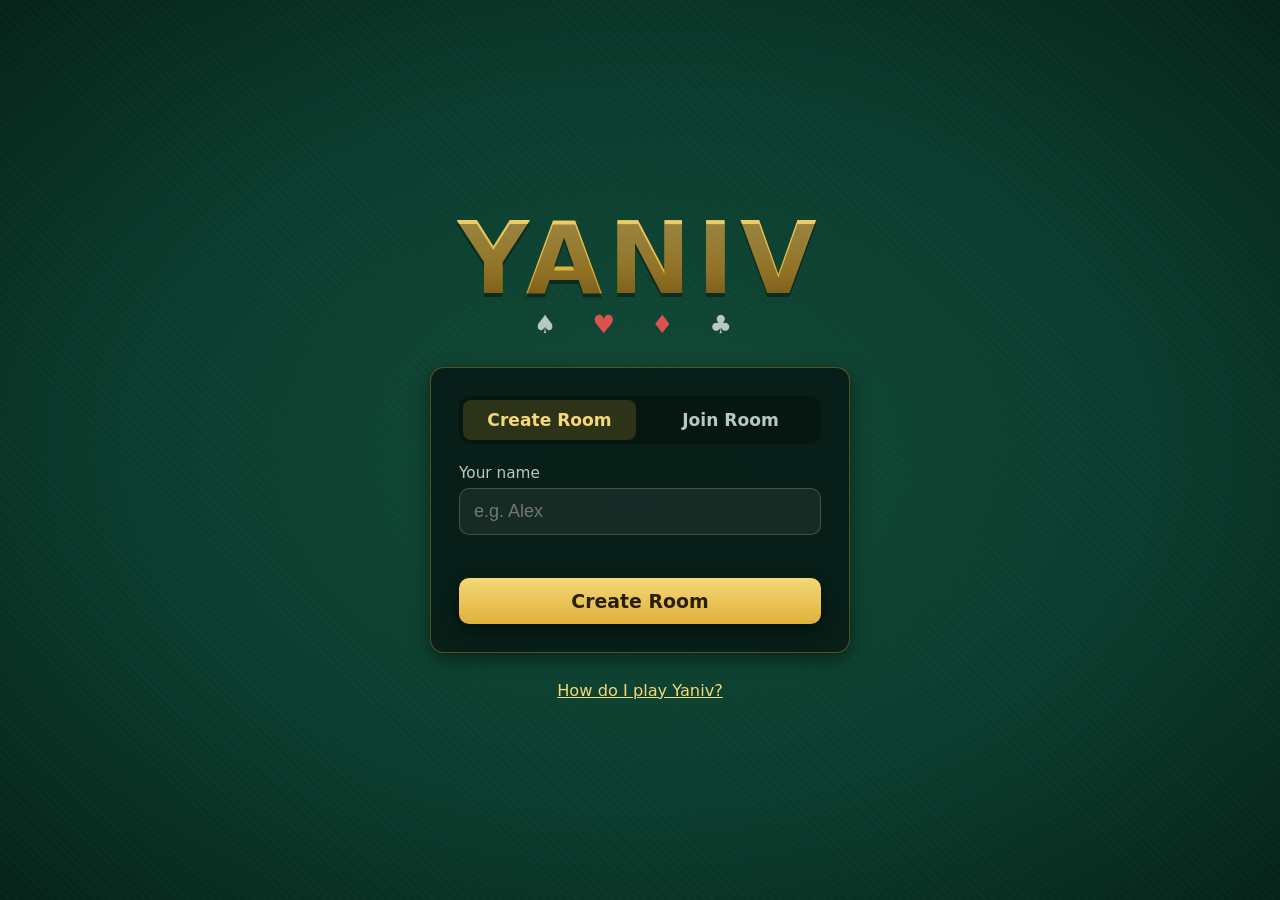
==== room.html @ 32cfc76b "Finished Project" ====
<!doctype html>
<html lang="en">
<head>
<meta charset="utf-8">
<meta name="viewport" content="width=device-width, initial-scale=1">
<title>Yaniv Online — Room</title>
<link rel="stylesheet" href="css/style.css?v=12">
</head>
<body>
<div class="game-wrap">
  <div class="topbar">
    <div class="brand">YANIV</div>
    <div class="room-code-tag" id="room-code-tag" title="Click to copy invite link">Room: ----</div>
    <a class="btn-secondary" href="rules.html" target="_blank" rel="noopener" style="text-decoration:none; display:inline-flex; align-items:center;">Rules</a>
    <button class="btn-secondary" id="leave-btn">Leave</button>
  </div>

  <div id="opponents-row" class="opponents-row"></div>

  <div class="table-area" id="table-area"></div>

  <div class="bottom-bar">
    <div class="your-info-row">
      <div>You: <strong id="your-name">-</strong></div>
      <div class="you-total" id="your-total">Hand total: 0</div>
    </div>
    <div class="hand-row" id="hand-row"></div>
  </div>
</div>

<!-- Lobby (waiting for players / host to start) -->
<div class="overlay-panel hidden" id="lobby-overlay">
  <div class="overlay-card">
    <h2>Waiting Room</h2>
    <p>Share this code with friends so they can join:</p>
    <div class="room-code-tag" id="lobby-code" style="display:inline-block;font-size:1.4rem;"></div>
    <div class="lobby-players" id="lobby-players"></div>
    <div id="lobby-host-controls"></div>
    <div id="lobby-guest-msg" class="pickup-hint hidden">Waiting for the host to start the game…</div>
    <div class="modal-close-row"><button class="btn-secondary" id="lobby-leave-btn">Back to Home</button></div>
  </div>
</div>

<!-- Round end -->
<div class="overlay-panel hidden" id="round-end-overlay">
  <div class="overlay-card">
    <h2 id="round-end-title">Round Over</h2>
    <table class="results-table" id="round-end-table"></table>
    <div id="round-end-controls"></div>
  </div>
</div>

<!-- Finished -->
<div class="overlay-panel hidden" id="finished-overlay">
  <div class="overlay-card">
    <h2 id="finished-title">Game Over</h2>
    <table class="results-table" id="finished-table"></table>
    <h3 id="scorecard-title" class="hidden" style="color:var(--gold-light); margin-top:20px; margin-bottom:4px;">Scorecard</h3>
    <div style="overflow-x:auto;"><table class="results-table" id="scorecard-table"></table></div>
    <button class="btn-primary" id="back-home-btn">Back to Home</button>
  </div>
</div>

<div class="copy-toast" id="copy-toast">Invite link copied!</div>
<div class="copy-toast" id="call-toast"></div>
<div class="turn-toast" id="turn-toast">It's your turn!</div>

<button class="chat-toggle-btn" id="chat-toggle-btn" title="Chat">💬<span class="chat-badge hidden" id="chat-badge">0</span></button>
<div class="chat-panel hidden" id="chat-panel">
  <div class="chat-panel-header">
    <span>Chat</span>
    <button class="chat-close-btn" id="chat-close-btn" type="button">✕</button>
  </div>
  <div class="chat-messages" id="chat-messages"></div>
  <form class="chat-input-row" id="chat-form">
    <input type="text" id="chat-input" maxlength="200" placeholder="Say something…" autocomplete="off">
    <button type="submit" class="btn-primary" id="chat-send-btn">Send</button>
  </form>
</div>

<script src="js/game.js?v=12"></script>
</body>
</html>
---- css/style.css ----
:root {
  --felt-1: #0b3d2e;
  --felt-2: #124a35;
  --felt-edge: #062318;
  --gold: #e0b13a;
  --gold-light: #f4d879;
  --panel-bg: rgba(8, 28, 22, 0.92);
  --panel-border: rgba(224, 177, 58, 0.35);
  --text-light: #f2ead9;
  --text-dim: #b9c9bf;
  --red: #c62828;
  --black: #16181a;
  --card-bg: #fbf7ec;
  --danger: #d9453d;
  --good: #3fa96b;
  --shadow: 0 6px 18px rgba(0, 0, 0, 0.45);
  --radius: 14px;
  font-size: 18px;
}

* { box-sizing: border-box; }

html, body {
  margin: 0;
  padding: 0;
  min-height: 100%;
  font-family: 'Segoe UI', system-ui, -apple-system, Roboto, sans-serif;
  color: var(--text-light);
  background:
    radial-gradient(ellipse at center, var(--felt-2) 0%, var(--felt-1) 55%, var(--felt-edge) 100%);
  background-attachment: fixed;
}

body::before {
  content: "";
  position: fixed;
  inset: 0;
  pointer-events: none;
  background-image: repeating-linear-gradient(45deg, rgba(255,255,255,0.015) 0 2px, transparent 2px 6px);
  z-index: 0;
}

a { color: var(--gold-light); }

button {
  font-family: inherit;
  cursor: pointer;
  border: none;
  border-radius: 10px;
  font-weight: 600;
  transition: transform .12s ease, box-shadow .12s ease, opacity .12s ease;
}
button:active { transform: translateY(1px); }
button:disabled { cursor: not-allowed; opacity: .45; transform: none; }

.btn-primary {
  background: linear-gradient(180deg, var(--gold-light), var(--gold));
  color: #2a1e05;
  padding: 12px 22px;
  font-size: 1.05rem;
  box-shadow: var(--shadow);
}
.btn-primary:not(:disabled):hover { box-shadow: 0 8px 22px rgba(224,177,58,0.4); transform: translateY(-2px); }

.btn-secondary {
  background: rgba(255,255,255,0.08);
  color: var(--text-light);
  padding: 10px 18px;
  border: 1px solid rgba(255,255,255,0.18);
}
.btn-secondary:not(:disabled):hover { background: rgba(255,255,255,0.15); transform: translateY(-2px); }

.btn-danger {
  background: linear-gradient(180deg, #e46a63, var(--danger));
  color: #fff;
  padding: 10px 18px;
}

.hidden { display: none !important; }

/* ---------- Landing page ---------- */
.landing-wrap {
  position: relative;
  z-index: 1;
  min-height: 100vh;
  display: flex;
  flex-direction: column;
  align-items: center;
  justify-content: center;
  padding: 24px;
  gap: 28px;
}

.logo {
  text-align: center;
}
.logo h1 {
  font-size: clamp(3rem, 10vw, 5.5rem);
  margin: 0;
  letter-spacing: 6px;
  font-weight: 800;
  background: linear-gradient(180deg, var(--gold-light), var(--gold) 60%, #a97a1f);
  -webkit-background-clip: text;
  background-clip: text;
  color: transparent;
  text-shadow: 0 4px 0 rgba(0,0,0,0.35);
}
.logo .suits {
  font-size: 1.4rem;
  letter-spacing: 14px;
  color: var(--text-dim);
  margin-top: -6px;
}
.logo .suits .red { color: #d9534f; }

.card-panel {
  background: var(--panel-bg);
  border: 1px solid var(--panel-border);
  border-radius: var(--radius);
  box-shadow: var(--shadow);
  padding: 28px;
  width: 100%;
  max-width: 420px;
}

.tabs {
  display: flex;
  gap: 8px;
  margin-bottom: 20px;
  background: rgba(0,0,0,0.25);
  border-radius: 10px;
  padding: 4px;
}
.tab-btn {
  flex: 1;
  background: transparent;
  color: var(--text-dim);
  padding: 10px;
  border-radius: 8px;
  font-size: 0.95rem;
}
.tab-btn.active {
  background: rgba(224,177,58,0.18);
  color: var(--gold-light);
}

.field {
  margin-bottom: 16px;
}
.field label {
  display: block;
  font-size: 0.85rem;
  color: var(--text-dim);
  margin-bottom: 6px;
}
.field input {
  width: 100%;
  padding: 12px 14px;
  border-radius: 10px;
  border: 1px solid rgba(255,255,255,0.18);
  background: rgba(255,255,255,0.06);
  color: var(--text-light);
  font-size: 1rem;
  outline: none;
}
.field input:focus { border-color: var(--gold); }
.field input.code-input {
  text-transform: uppercase;
  letter-spacing: 6px;
  font-weight: 700;
  text-align: center;
}

.form-error {
  color: #ff8a80;
  font-size: 0.88rem;
  min-height: 1.2em;
  margin-bottom: 8px;
}

.panel-action { width: 100%; }

.rules-link {
  text-align: center;
  color: var(--text-dim);
  font-size: 0.9rem;
}

/* Rules modal */
.modal-overlay {
  position: fixed;
  inset: 0;
  background: rgba(0,0,0,0.6);
  display: flex;
  align-items: center;
  justify-content: center;
  z-index: 50;
  padding: 20px;
}
.modal-box {
  background: #12251d;
  border: 1px solid var(--panel-border);
  border-radius: var(--radius);
  max-width: 560px;
  width: 100%;
  max-height: 85vh;
  overflow-y: auto;
  padding: 26px 28px;
  box-shadow: var(--shadow);
}
.modal-box h2 { color: var(--gold-light); margin-top: 0; }
.modal-box h3 { color: var(--gold-light); font-size: 1rem; margin-bottom: 4px; }
.modal-box p, .modal-box li { color: var(--text-light); line-height: 1.5; font-size: 0.94rem; }
.modal-close-row { text-align: right; margin-top: 16px; }

/* ---------- Game room ---------- */
.game-wrap {
  position: relative;
  z-index: 1;
  min-height: 100vh;
  display: flex;
  flex-direction: column;
}

.topbar {
  display: flex;
  align-items: center;
  justify-content: space-between;
  padding: 10px 18px;
  background: rgba(0,0,0,0.25);
  border-bottom: 1px solid rgba(255,255,255,0.08);
  flex-wrap: wrap;
  gap: 8px;
}
.topbar .room-code-tag {
  font-weight: 700;
  letter-spacing: 3px;
  background: rgba(224,177,58,0.15);
  color: var(--gold-light);
  padding: 6px 12px;
  border-radius: 8px;
  cursor: pointer;
}
.topbar .brand { font-weight: 800; letter-spacing: 2px; color: var(--gold-light); }

.opponents-row {
  display: flex;
  flex-wrap: wrap;
  gap: 14px;
  justify-content: center;
  padding: 16px;
}

.player-pod {
  background: rgba(0,0,0,0.28);
  border: 1px solid rgba(255,255,255,0.1);
  border-radius: 12px;
  padding: 10px 14px;
  min-width: 120px;
  text-align: center;
  position: relative;
}
.player-pod.active-turn {
  border-color: var(--gold);
  box-shadow: 0 0 0 2px rgba(224,177,58,0.5), 0 0 14px rgba(224,177,58,0.35);
}
.player-pod.disconnected { opacity: 0.5; }
.player-pod.eliminated { opacity: 0.4; filter: grayscale(1); }
.player-pod.spectating { opacity: 0.65; border-style: dashed; }
.player-pod.you { border-color: var(--gold-light); box-shadow: 0 0 0 1px rgba(244,216,121,0.4); }
.you-badge {
  display: inline-block;
  background: var(--gold-light);
  color: #2a1e05;
  font-size: 0.62rem;
  font-weight: 700;
  padding: 1px 5px;
  border-radius: 6px;
  margin-left: 3px;
  vertical-align: middle;
}
.kick-btn {
  width: 22px; height: 22px; border-radius: 50%;
  background: var(--danger); color: #fff;
  font-size: 0.7rem; line-height: 1; padding: 0;
  display: flex; align-items: center; justify-content: center;
  box-shadow: var(--shadow);
  flex-shrink: 0;
}
.kick-btn:hover { background: #e46a63; }
.player-pod .kick-btn {
  position: absolute; top: -8px; left: -8px;
}
.player-pod .avatar {
  width: 40px; height: 40px;
  border-radius: 50%;
  background: linear-gradient(160deg, var(--gold-light), var(--gold));
  color: #2a1e05;
  display: flex; align-items: center; justify-content: center;
  font-weight: 700;
  margin: 0 auto 6px;
}
.player-pod .pname { font-size: 0.9rem; font-weight: 600; }
.player-pod .pmeta { font-size: 0.78rem; color: var(--text-dim); }
.player-pod .host-badge { color: var(--gold-light); font-size: 0.7rem; }
.called-badge {
  display: inline-block;
  background: var(--gold);
  color: #2a1e05;
  font-size: 0.62rem;
  font-weight: 800;
  letter-spacing: 0.5px;
  padding: 2px 7px;
  border-radius: 10px;
  box-shadow: 0 0 8px rgba(224,177,58,0.7);
}
.player-pod .turn-flag {
  position: absolute; top: -8px; right: -8px;
  background: var(--gold); color: #2a1e05;
  font-size: 0.65rem; padding: 3px 6px; border-radius: 20px;
  font-weight: 700;
}

.table-area {
  flex: 1;
  display: flex;
  align-items: center;
  justify-content: center;
  gap: 40px;
  padding: 10px 16px;
  flex-wrap: wrap;
}

.pile {
  display: flex;
  flex-direction: column;
  align-items: center;
  gap: 8px;
}
.pile-label { font-size: 0.8rem; color: var(--text-dim); letter-spacing: 1px; text-transform: uppercase; }
.pile-cards { display: flex; min-height: 92px; }
.pile-cards .playing-card { margin-left: -34px; }
.pile-cards .playing-card:first-child { margin-left: 0; }
.empty-slot {
  width: 66px; height: 92px;
  border: 2px dashed rgba(255,255,255,0.15);
  border-radius: 8px;
}

.throw-pile .playing-card.pickable {
  cursor: pointer;
  box-shadow: 0 2px 6px rgba(0,0,0,0.5), 0 0 12px 2px rgba(224,177,58,0.55);
  transition: transform .15s ease;
}
.throw-pile .playing-card.pickable:hover { transform: translateY(-10px); z-index: 2; }

.stock-stack { position: relative; width: 66px; height: 92px; }
.stock-stack .playing-card { position: absolute; top: 0; left: 0; }
.stock-stack.pickable-deck {
  cursor: pointer;
  transition: transform .15s ease;
}
.stock-stack.pickable-deck .playing-card {
  box-shadow: 0 2px 6px rgba(0,0,0,0.5), 0 0 12px 2px rgba(224,177,58,0.55);
}
.stock-stack.pickable-deck:hover { transform: translateY(-6px); }
.stock-count {
  position: absolute; bottom: -22px; left: 50%; transform: translateX(-50%);
  background: rgba(0,0,0,0.4); padding: 2px 8px; border-radius: 10px; font-size: 0.78rem;
}

.center-status {
  text-align: center;
  min-width: 200px;
}
.center-status .turn-msg {
  font-size: 1.15rem;
  font-weight: 700;
  color: var(--gold-light);
  margin-bottom: 10px;
}
.center-status .round-tag { color: var(--text-dim); font-size: 0.85rem; margin-bottom: 12px; }
.timer-tag {
  display: inline-block;
  font-size: 0.85rem;
  font-weight: 700;
  color: var(--text-dim);
  background: rgba(0,0,0,0.3);
  padding: 3px 10px;
  border-radius: 12px;
  margin-bottom: 10px;
}
.timer-tag.low { color: #fff; background: var(--danger); }

.action-row {
  display: flex;
  gap: 10px;
  justify-content: center;
  flex-wrap: wrap;
}

.pickup-hint {
  font-size: 0.8rem;
  color: var(--text-dim);
  margin-top: 4px;
}

.bottom-bar {
  background: rgba(0,0,0,0.3);
  border-top: 1px solid rgba(255,255,255,0.08);
  padding: 14px 18px 20px;
}
.your-info-row {
  display: flex;
  align-items: center;
  justify-content: space-between;
  margin-bottom: 10px;
  flex-wrap: wrap;
  gap: 10px;
}
.your-info-row .you-total {
  font-weight: 700;
  color: var(--text-light);
}
.your-info-row .you-total.low { color: var(--good); }

.hand-row {
  display: flex;
  justify-content: center;
  gap: 0;
  min-height: 118px;
  flex-wrap: wrap;
}

.playing-card {
  width: 66px;
  height: 92px;
  background: var(--card-bg);
  border-radius: 8px;
  box-shadow: 0 2px 6px rgba(0,0,0,0.5);
  position: relative;
  display: flex;
  flex-direction: column;
  justify-content: space-between;
  padding: 5px 6px;
  font-weight: 700;
  user-select: none;
  border: 1px solid rgba(0,0,0,0.15);
  flex-shrink: 0;
}
.playing-card.red { color: var(--red); }
.playing-card.black { color: var(--black); }
.playing-card.joker { color: #6b3fa0; }
.playing-card .corner { font-size: 0.95rem; line-height: 1; }
.playing-card .corner.bottom { align-self: flex-end; transform: rotate(180deg); }
.playing-card .center-suit {
  position: absolute;
  inset: 0;
  display: flex;
  align-items: center;
  justify-content: center;
  font-size: 1.7rem;
}
.playing-card.back {
  background: repeating-linear-gradient(135deg, #7a1f2b 0 8px, #5c141d 8px 16px);
  border: 2px solid #f4d879;
}

.hand-row .playing-card {
  cursor: pointer;
  transition: transform .15s ease, box-shadow .15s ease;
  margin-left: -22px;
}
.hand-row .playing-card:first-child { margin-left: 0; }
.hand-row .playing-card:hover { transform: translateY(-10px); z-index: 2; }
.hand-row .playing-card.selected {
  transform: translateY(-18px);
  box-shadow: 0 0 0 3px var(--gold), 0 6px 14px rgba(0,0,0,0.5);
  z-index: 3;
}

/* Modals: round end / finished / lobby overlays */
.overlay-panel {
  position: fixed;
  inset: 0;
  background: rgba(0,0,0,0.65);
  display: flex;
  align-items: center;
  justify-content: center;
  z-index: 40;
  padding: 20px;
  animation: overlayFadeIn .2s ease both;
}
.overlay-card {
  background: #10241b;
  border: 1px solid var(--panel-border);
  border-radius: var(--radius);
  max-width: 620px;
  width: 100%;
  max-height: 88vh;
  overflow-y: auto;
  padding: 26px;
  box-shadow: var(--shadow);
  animation: overlayCardIn .25s cubic-bezier(.2,.85,.3,1.15) both;
}
.overlay-card h2 { color: var(--gold-light); margin-top: 0; }

.results-table { width: 100%; border-collapse: collapse; margin: 14px 0; font-size: 0.92rem; }
.results-table th, .results-table td { text-align: left; padding: 8px 10px; border-bottom: 1px solid rgba(255,255,255,0.08); }
.results-table th { color: var(--text-dim); font-weight: 600; font-size: 0.8rem; text-transform: uppercase; }
.results-table td.mini-hand { display: flex; gap: 2px; flex-wrap: wrap; }
.tag-caller { color: var(--gold-light); font-size: 0.75rem; margin-left: 6px; }
.tag-winner { color: #8fe6ac; font-weight: 700; font-size: 0.75rem; margin-left: 6px; }
.tag-out { color: var(--text-dim); font-size: 0.75rem; margin-left: 6px; }
.results-table tr.winner-row { background: rgba(224,177,58,0.1); }
.results-table tr.winner-row td:nth-child(2) { font-weight: 700; color: var(--gold-light); }

.mini-card {
  display: inline-flex;
  align-items: center;
  justify-content: center;
  width: 26px; height: 34px;
  background: var(--card-bg);
  border-radius: 4px;
  font-size: 0.7rem;
  font-weight: 700;
  color: var(--black);
}
.mini-card.red { color: var(--red); }
.mini-card.joker { color: #6b3fa0; }

.lobby-players { margin: 16px 0; }
.lobby-player-item {
  display: flex; align-items: center; justify-content: space-between;
  padding: 10px 14px; background: rgba(255,255,255,0.05); border-radius: 8px; margin-bottom: 8px;
}

.copy-toast {
  position: fixed;
  bottom: 20px; left: 50%; transform: translateX(-50%);
  background: var(--gold); color: #2a1e05;
  padding: 8px 18px; border-radius: 20px; font-weight: 600;
  z-index: 60; box-shadow: var(--shadow);
  opacity: 0; pointer-events: none;
  transition: opacity .25s ease;
}
.copy-toast.show { opacity: 1; animation: toastPop .24s cubic-bezier(.2,.8,.3,1.2); }

.turn-toast {
  position: fixed;
  top: 22px; left: 50%; transform: translateX(-50%) translateY(-10px);
  background: linear-gradient(180deg, var(--gold-light), var(--gold));
  color: #2a1e05;
  padding: 14px 30px;
  border-radius: 30px;
  font-weight: 800;
  font-size: 1.15rem;
  letter-spacing: .3px;
  box-shadow: 0 10px 28px rgba(224,177,58,0.5);
  z-index: 70;
  opacity: 0;
  pointer-events: none;
  transition: opacity .15s ease;
}
.turn-toast.show { opacity: 1; animation: turnToastPop .4s cubic-bezier(.2,.8,.3,1.3); }

/* ---------- Animations ---------- */
@keyframes turnToastPop {
  0%   { opacity: 0; transform: translateX(-50%) translateY(-24px) scale(.7); }
  60%  { opacity: 1; transform: translateX(-50%) translateY(3px) scale(1.06); }
  100% { opacity: 1; transform: translateX(-50%) translateY(0) scale(1); }
}
@keyframes toastPop {
  0%   { opacity: 0; transform: translateX(-50%) translateY(14px) scale(.92); }
  100% { opacity: 1; transform: translateX(-50%) translateY(0) scale(1); }
}
@keyframes overlayFadeIn {
  from { opacity: 0; }
  to   { opacity: 1; }
}
@keyframes overlayCardIn {
  from { opacity: 0; transform: translateY(26px) scale(.96); }
  to   { opacity: 1; transform: translateY(0) scale(1); }
}

@media (max-width: 560px) {
  .playing-card { width: 52px; height: 74px; }
  .hand-row .playing-card { margin-left: -20px; }
  .table-area { gap: 20px; }
}

/* ---------- Chat ---------- */
.chat-toggle-btn {
  position: fixed;
  right: 18px;
  bottom: 18px;
  z-index: 80;
  width: 52px;
  height: 52px;
  border-radius: 50%;
  border: none;
  background: linear-gradient(180deg, var(--gold-light), var(--gold));
  box-shadow: var(--shadow);
  font-size: 1.35rem;
  cursor: pointer;
  display: flex;
  align-items: center;
  justify-content: center;
}
.chat-badge {
  position: absolute;
  top: -3px;
  right: -3px;
  background: var(--danger);
  color: #fff;
  font-size: 0.65rem;
  font-weight: 700;
  min-width: 18px;
  height: 18px;
  border-radius: 9px;
  display: flex;
  align-items: center;
  justify-content: center;
  padding: 0 4px;
  box-shadow: var(--shadow);
}
.chat-panel {
  position: fixed;
  right: 18px;
  bottom: 82px;
  z-index: 80;
  width: 300px;
  max-width: calc(100vw - 36px);
  height: 380px;
  max-height: calc(100vh - 120px);
  background: var(--panel-bg);
  border: 1px solid var(--panel-border);
  border-radius: 14px;
  box-shadow: var(--shadow);
  display: flex;
  flex-direction: column;
  overflow: hidden;
}
.chat-panel-header {
  display: flex;
  align-items: center;
  justify-content: space-between;
  padding: 10px 14px;
  border-bottom: 1px solid var(--panel-border);
  color: var(--gold-light);
  font-weight: 700;
  font-size: 0.9rem;
}
.chat-close-btn {
  background: none;
  border: none;
  color: var(--text-dim);
  font-size: 1rem;
  line-height: 1;
  cursor: pointer;
  padding: 2px;
}
.chat-close-btn:hover { color: var(--text-light); }
.chat-messages {
  flex: 1;
  overflow-y: auto;
  padding: 10px 14px;
  display: flex;
  flex-direction: column;
  gap: 8px;
}
.chat-msg {
  font-size: 0.85rem;
  color: var(--text-light);
  line-height: 1.35;
  word-break: break-word;
}
.chat-msg .chat-msg-name { color: var(--gold-light); font-weight: 700; margin-right: 4px; }
.chat-msg.you .chat-msg-name { color: #8fd0a8; }
.chat-input-row {
  display: flex;
  gap: 6px;
  padding: 10px 12px;
  border-top: 1px solid var(--panel-border);
}
.chat-input-row input {
  flex: 1;
  min-width: 0;
  padding: 8px 10px;
  border-radius: 8px;
  border: 1px solid var(--panel-border);
  background: rgba(0,0,0,0.25);
  color: var(--text-light);
  font-size: 0.85rem;
}
.chat-input-row input:focus { outline: none; border-color: var(--gold); }
.chat-input-row button { padding: 8px 14px; font-size: 0.85rem; }

@media (max-width: 560px) {
  .chat-panel { width: calc(100vw - 24px); right: 12px; bottom: 76px; height: 340px; }
  .chat-toggle-btn { right: 12px; bottom: 12px; }
}
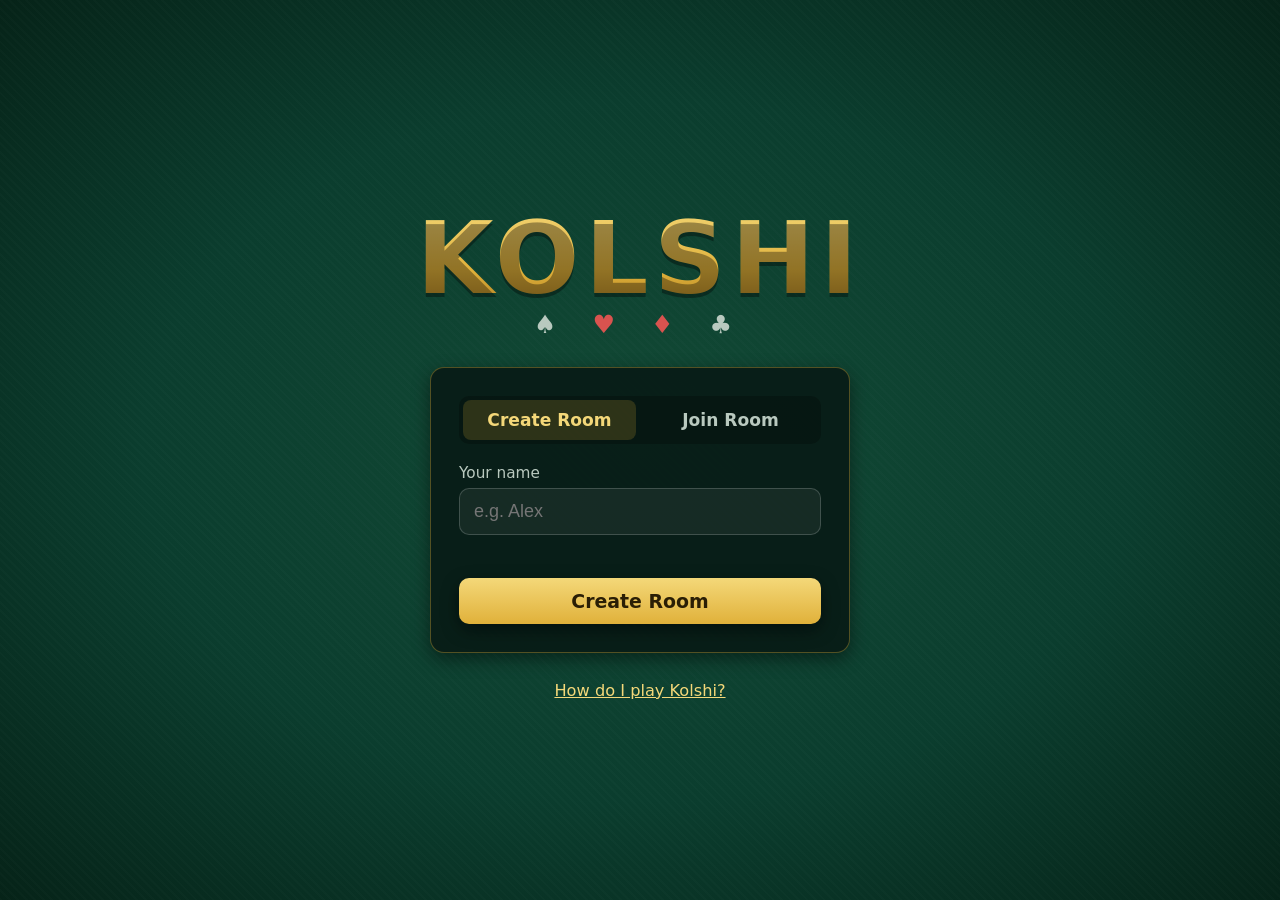
==== commit 8eae40dd: "Bell icon" ====
--- a/room.html
+++ b/room.html
@@ -3,15 +3,16 @@
 <head>
 <meta charset="utf-8">
 <meta name="viewport" content="width=device-width, initial-scale=1">
-<title>Yaniv Online — Room</title>
-<link rel="stylesheet" href="css/style.css?v=12">
+<title>Kolshi — Room</title>
+<link rel="stylesheet" href="css/style.css?v=27">
 </head>
 <body>
 <div class="game-wrap">
   <div class="topbar">
-    <div class="brand">YANIV</div>
+    <div class="brand">KOLSHI</div>
     <div class="room-code-tag" id="room-code-tag" title="Click to copy invite link">Room: ----</div>
     <a class="btn-secondary" href="rules.html" target="_blank" rel="noopener" style="text-decoration:none; display:inline-flex; align-items:center;">Rules</a>
+    <button class="btn-secondary hidden" id="new-round-btn">New Round</button>
     <button class="btn-secondary" id="leave-btn">Leave</button>
   </div>
 
@@ -64,6 +65,7 @@
 <div class="copy-toast" id="copy-toast">Invite link copied!</div>
 <div class="copy-toast" id="call-toast"></div>
 <div class="turn-toast" id="turn-toast">It's your turn!</div>
+<div class="reconnect-banner hidden" id="reconnect-banner">⚠ Connection trouble — retrying…</div>
 
 <button class="chat-toggle-btn" id="chat-toggle-btn" title="Chat">💬<span class="chat-badge hidden" id="chat-badge">0</span></button>
 <div class="chat-panel hidden" id="chat-panel">
@@ -78,6 +80,6 @@
   </form>
 </div>
 
-<script src="js/game.js?v=12"></script>
+<script src="js/game.js?v=27"></script>
 </body>
 </html>
--- a/css/style.css
+++ b/css/style.css
@@ -532,7 +532,33 @@
 .lobby-players { margin: 16px 0; }
 .lobby-player-item {
   display: flex; align-items: center; justify-content: space-between;
-  padding: 10px 14px; background: rgba(255,255,255,0.05); border-radius: 8px; margin-bottom: 8px;
+  padding: 10px 14px; background: rgba(255,255,255,0.05);
+  border: 1px solid transparent;
+  border-radius: 10px; margin-bottom: 8px;
+  transition: background .15s ease, border-color .15s ease;
+}
+.lobby-player-item.you {
+  background: rgba(244,216,121,0.1);
+  border-color: rgba(244,216,121,0.4);
+}
+.lobby-player-identity { display: flex; align-items: center; gap: 12px; }
+.lobby-avatar {
+  width: 34px; height: 34px; flex-shrink: 0;
+  border-radius: 50%;
+  background: linear-gradient(160deg, var(--gold-light), var(--gold));
+  color: #2a1e05;
+  display: flex; align-items: center; justify-content: center;
+  font-weight: 700; font-size: 0.78rem;
+}
+.lobby-player-name { font-weight: 600; color: var(--text-light); text-align: left; }
+.lobby-player-badges { display: flex; gap: 5px; margin-top: 3px; }
+.lobby-host-badge {
+  display: inline-block;
+  background: linear-gradient(180deg, var(--gold-light), var(--gold));
+  color: #2a1e05;
+  font-size: 0.62rem; font-weight: 700;
+  padding: 1px 6px; border-radius: 6px;
+  letter-spacing: 0.3px;
 }
 
 .copy-toast {
@@ -564,6 +590,18 @@
 }
 .turn-toast.show { opacity: 1; animation: turnToastPop .4s cubic-bezier(.2,.8,.3,1.3); }
 
+.reconnect-banner {
+  position: fixed;
+  top: 0; left: 0; right: 0;
+  z-index: 90;
+  text-align: center;
+  padding: 8px;
+  background: var(--danger);
+  color: #fff;
+  font-weight: 700;
+  font-size: 0.85rem;
+}
+
 /* ---------- Animations ---------- */
 @keyframes turnToastPop {
   0%   { opacity: 0; transform: translateX(-50%) translateY(-24px) scale(.7); }
@@ -592,8 +630,8 @@
 /* ---------- Chat ---------- */
 .chat-toggle-btn {
   position: fixed;
-  right: 18px;
-  bottom: 18px;
+  left: 18px;
+  top: 70px;
   z-index: 80;
   width: 52px;
   height: 52px;
@@ -624,15 +662,37 @@
   padding: 0 4px;
   box-shadow: var(--shadow);
 }
+.taunt-bell-btn {
+  position: absolute;
+  top: -8px;
+  right: -8px;
+  width: 24px;
+  height: 24px;
+  border-radius: 50%;
+  border: none;
+  background: linear-gradient(180deg, #d8dee6, #9aa5b1);
+  box-shadow: var(--shadow);
+  font-size: 0.72rem;
+  font-weight: 700;
+  color: #2a2f36;
+  cursor: pointer;
+  display: flex;
+  align-items: center;
+  justify-content: center;
+  padding: 0;
+  transition: transform .15s ease, opacity .15s ease;
+}
+.taunt-bell-btn:hover { transform: scale(1.12); }
+.taunt-bell-btn:disabled { opacity: 0.45; cursor: default; transform: none; }
 .chat-panel {
   position: fixed;
-  right: 18px;
-  bottom: 82px;
+  left: 18px;
+  top: 130px;
   z-index: 80;
   width: 300px;
   max-width: calc(100vw - 36px);
   height: 380px;
-  max-height: calc(100vh - 120px);
+  max-height: calc(100vh - 150px);
   background: var(--panel-bg);
   border: 1px solid var(--panel-border);
   border-radius: 14px;
@@ -697,6 +757,6 @@
 .chat-input-row button { padding: 8px 14px; font-size: 0.85rem; }
 
 @media (max-width: 560px) {
-  .chat-panel { width: calc(100vw - 24px); right: 12px; bottom: 76px; height: 340px; }
-  .chat-toggle-btn { right: 12px; bottom: 12px; }
-}
+  .chat-panel { width: calc(100vw - 24px); left: 12px; top: 122px; height: 320px; }
+  .chat-toggle-btn { left: 12px; top: 64px; }
+}
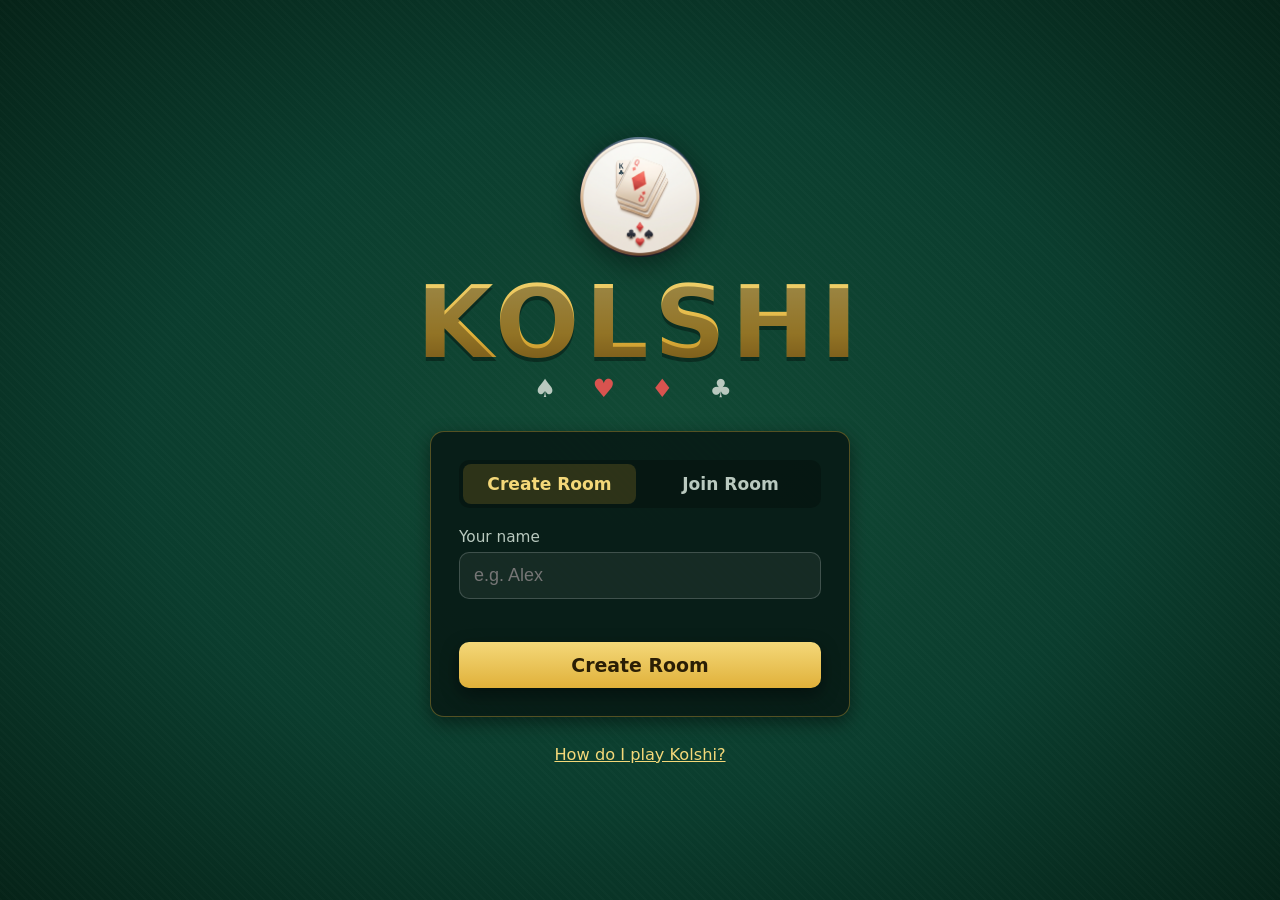
==== commit a118b849: "Final" ====
--- a/room.html
+++ b/room.html
@@ -4,12 +4,14 @@
 <meta charset="utf-8">
 <meta name="viewport" content="width=device-width, initial-scale=1">
 <title>Kolshi — Room</title>
-<link rel="stylesheet" href="css/style.css?v=27">
+<link rel="icon" type="image/svg+xml" href="images/callshow.svg">
+<link rel="alternate icon" href="images/callshow.png">
+<link rel="stylesheet" href="css/style.css?v=29">
 </head>
 <body>
 <div class="game-wrap">
   <div class="topbar">
-    <div class="brand">KOLSHI</div>
+    <div class="brand"><img src="images/callshow.png" alt="" class="brand-icon">KOLSHI</div>
     <div class="room-code-tag" id="room-code-tag" title="Click to copy invite link">Room: ----</div>
     <a class="btn-secondary" href="rules.html" target="_blank" rel="noopener" style="text-decoration:none; display:inline-flex; align-items:center;">Rules</a>
     <button class="btn-secondary hidden" id="new-round-btn">New Round</button>
@@ -80,6 +82,6 @@
   </form>
 </div>
 
-<script src="js/game.js?v=27"></script>
+<script src="js/game.js?v=29"></script>
 </body>
 </html>
--- a/css/style.css
+++ b/css/style.css
@@ -94,6 +94,12 @@
 .logo {
   text-align: center;
 }
+.logo img {
+  width: 120px;
+  height: 120px;
+  margin-bottom: 4px;
+  filter: drop-shadow(0 6px 14px rgba(0,0,0,0.45));
+}
 .logo h1 {
   font-size: clamp(3rem, 10vw, 5.5rem);
   margin: 0;
@@ -241,7 +247,8 @@
   border-radius: 8px;
   cursor: pointer;
 }
-.topbar .brand { font-weight: 800; letter-spacing: 2px; color: var(--gold-light); }
+.topbar .brand { font-weight: 800; letter-spacing: 2px; color: var(--gold-light); display: flex; align-items: center; gap: 8px; }
+.topbar .brand-icon { width: 28px; height: 28px; }
 
 .opponents-row {
   display: flex;
@@ -663,20 +670,19 @@
   box-shadow: var(--shadow);
 }
 .taunt-bell-btn {
-  position: absolute;
-  top: -8px;
-  right: -8px;
-  width: 24px;
-  height: 24px;
+  display: inline-flex;
+  vertical-align: middle;
+  width: 20px;
+  height: 20px;
+  margin-left: 5px;
   border-radius: 50%;
   border: none;
   background: linear-gradient(180deg, #d8dee6, #9aa5b1);
   box-shadow: var(--shadow);
-  font-size: 0.72rem;
+  font-size: 0.68rem;
   font-weight: 700;
   color: #2a2f36;
   cursor: pointer;
-  display: flex;
   align-items: center;
   justify-content: center;
   padding: 0;
